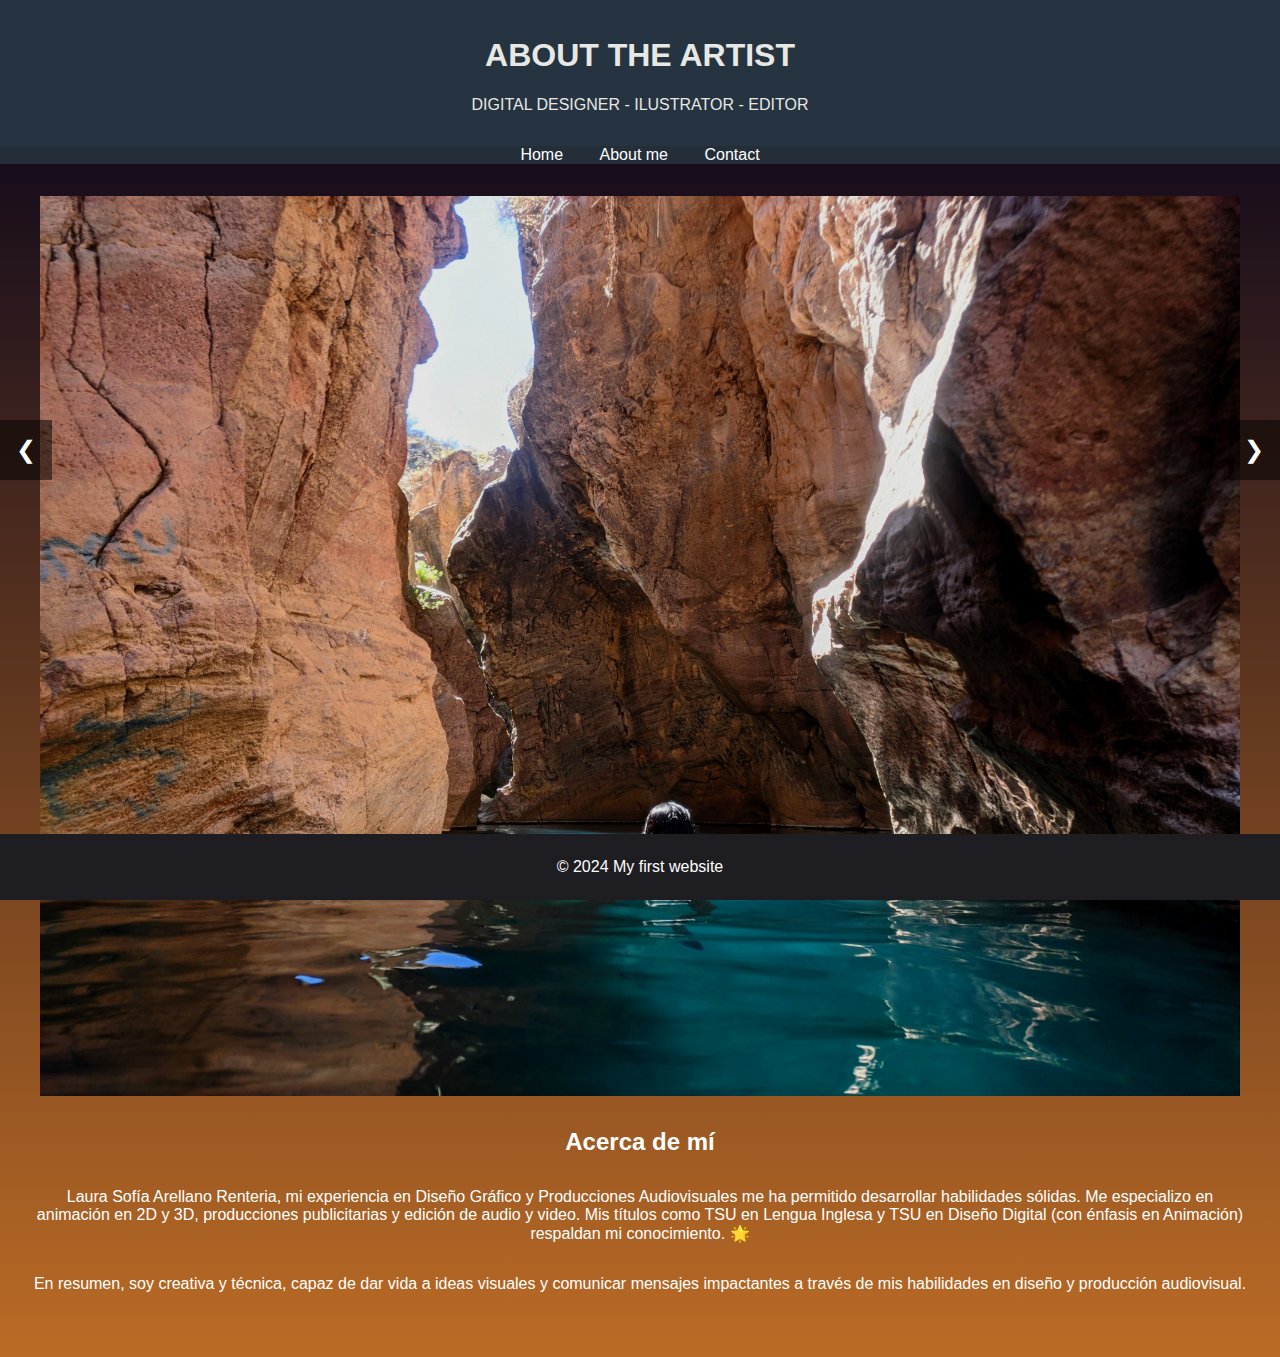
==== about me.html @ 60c8a2b6 "Add files via upload" ====
<!DOCTYPE html>
<html lang="es">
<head>
    <meta charset="UTF-8">
    <meta name="viewport" content="width=device-width, initial-scale=1.0">
    <title>About me</title>
    <link rel="stylesheet" type="text/css" href="styles.css">
</head>
<body>
    <header>
        <h1>ABOUT THE ARTIST</h1>
        <p>DIGITAL DESIGNER - ILUSTRATOR - EDITOR</p>
    </header>

    <nav>
        <ul>
            <li><a href="index.html">Home</a></li>
            <li><a href="#">About me</a></li>
            <li><a href="#">Contact</a></li>
        </ul>
    </nav>

    <main>
        <section id="slider">
            <div class="slider">
                <div class="slide">
                    <img src="imagen1.jpg" alt="Fotografía de un río subterráneo">
                </div>
                <div class="slide">
                    <img src="imagen2.png" alt="Mock-up de una etiqueta de chocolate solei">
                </div>
                <div class="slide">
                    <img src="imagen3.png" alt="Render de lata de bebida energética llamada burn out">
                </div>
<div class="slide">
                    <img src="imagen4.png" alt="Mock-up de una etiqueta de chocolate solei">
                </div>
            </div>
            <button class="prev" onclick="changeSlide(-1)">❮</button>
            <button class="next" onclick="changeSlide(1)">❯</button>
        </section>

        <section>
           

            <h2 class="titulos">Acerca de mí</h2>
            <p class="titulos">
                Laura Sofía Arellano Renteria, mi experiencia en Diseño Gráfico y Producciones Audiovisuales me ha permitido desarrollar habilidades sólidas. Me especializo en animación en 2D y 3D, producciones publicitarias y edición de audio y video. Mis títulos como TSU en Lengua Inglesa y TSU en Diseño Digital (con énfasis en Animación) respaldan mi conocimiento. 🌟
            </p>
            <p class="titulos">
                En resumen, soy creativa y técnica, capaz de dar vida a ideas visuales y comunicar mensajes impactantes a través de mis habilidades en diseño y producción audiovisual.
            </p>
        </section>
    </main>

    <footer>
        <p>&copy; 2024 My first website</p>
    </footer>

    <!-- Script para el slider -->
    <script>
        let slideIndex = 1;
        showSlides(slideIndex);

        function changeSlide(n) {
            showSlides(slideIndex += n);
        }

        function showSlides(n) {
            let slides = document.getElementsByClassName("slide");
            if (n > slides.length) { slideIndex = 1 }
            if (n < 1) { slideIndex = slides.length }
            for (let i = 0; i < slides.length; i++) {
                slides[i].style.display = "none";
            }
            slides[slideIndex - 1].style.display = "block";
        }
    </script>
</body>
</html>
---- styles.css ----
/* Estilos globales para el cuerpo del documento */
body {
    font-family: "Oxygen", sans-serif;
    margin: 0;
    padding: 0;
    background-image: linear-gradient(180deg, hsl(240, 100%, 5%), hsl(28, 67%, 44%));
    color: #fff;
}

/* Estilos para el encabezado */
header {
    background-color: #263341;
    color: #e7e8e3;
    padding: 1rem 0;
    text-align: center;
}

/* Estilos para la barra de navegación */
nav ul {
    list-style: none;
    padding: 0;
    text-align: center;
    background-color: #242E38;
    margin: 0;
}

nav ul li {
    display: inline;
    margin: 0;
}

nav ul li a {
    color: #fff;
    padding: 0.5rem 1rem;
    text-decoration: none;
}

/* Estilos para el contenido principal */
main {
    padding: 2rem;
}

/* Estilos para el slider */
.slider {
    display: flex;
    overflow: hidden;
    width: 100%;
    margin-bottom: 2rem;
    justify-content: center; /* Centra los elementos horizontalmente */
}

.slide {
    flex: 0 0 auto;
    display: none;
}

/* Tamaño de las imágenes */
.slide:nth-child(1) img {
    width: 30%; /* Primera imagen al 30% de su tamaño original */
}

.slide:nth-child(2) img,
.slide:nth-child(3) img,
.slide:nth-child(4) img {
    width: 45%; /* Segunda, tercera y cuarta imagen al 45% de su tamaño original */
}

.slide img {
    height: auto; /* Altura automática para mantener la proporción */
    object-fit: cover; /* Ajusta la imagen para cubrir el contenedor */
    display: block; /* Elimina el espacio extra debajo de las imágenes */
    margin: auto; /* Centra las imágenes horizontalmente */
}    height: auto; /* Altura automática para mantener la proporción */
    object-fit: cover; /* Ajusta la imagen para cubrir el contenedor */
    display: block; /* Elimina el espacio extra debajo de las imágenes */
    margin: auto; /* Centra las imágenes horizontalmente */
}

.slide img {
    height: auto; /* Altura automática para mantener la proporción */
    object-fit: cover; /* Ajusta la imagen para cubrir el contenedor */
    display: block; /* Elimina el espacio extra debajo de las imágenes */
    margin: auto; /* Centra las imágenes horizontalmente */
}

.prev, .next {
    position: absolute;
    top: 50%;
    transform: translateY(-50%);
    background-color: rgba(0, 0, 0, 0.5);
    color: #fff;
    border: none;
    cursor: pointer;
    padding: 1rem;
    font-size: 1.5rem;
}

.prev {
    left: 0;
}

.next {
    right: 0;
}

/* Estilos para los títulos */
.titulos {
    text-align: center;
    margin-bottom: 2rem;
}

/* Estilos para el pie de página */
footer {
    background-color: #1e1d22;
    color: #fff;
    text-align: center;
    padding: 0.5rem 0;
    position: fixed;
    bottom: 0;
    width: 100%;
}

/* Estilos específicos para dispositivos móviles */
@media screen and (max-width: 768px) {
    .slide img {
        width: 70%; /* Ajuste adicional para dispositivos móviles */
    }
}

@media screen and (max-width: 480px) {
    .slide img {
        width: 90%; /* Imágenes al 90% para dispositivos muy pequeños */
    }
}

/* Estilos específicos para el contenido del index.html */
.portfolio-item {
    display: flex;
    flex-wrap: wrap;
    justify-content: center;
    gap: 2rem;
}

.centered {
    display: flex;
    justify-content: center;
    align-items: center;
    width: 100%;
    height: 100vh; /* Ajusta la altura al 100% del viewport */
}

.centered img,
.centered iframe,
.centered video {
    max-width: 90%; /* Ancho máximo del contenido */
    height: auto;
    display: block;
}

.centered iframe {
    width: 60%; /* Ajuste específico para el iframe */
}

.centered video {
    width: 60%; /* Ajuste específico para el video */
}

/* Estilos para el pie de página */
footer {
    background-color: #1e1d22;
    color: #fff;
    text-align: center;
    padding: 0.5rem 0;
    position: fixed;
    bottom: 0;
    width: 100%;
}
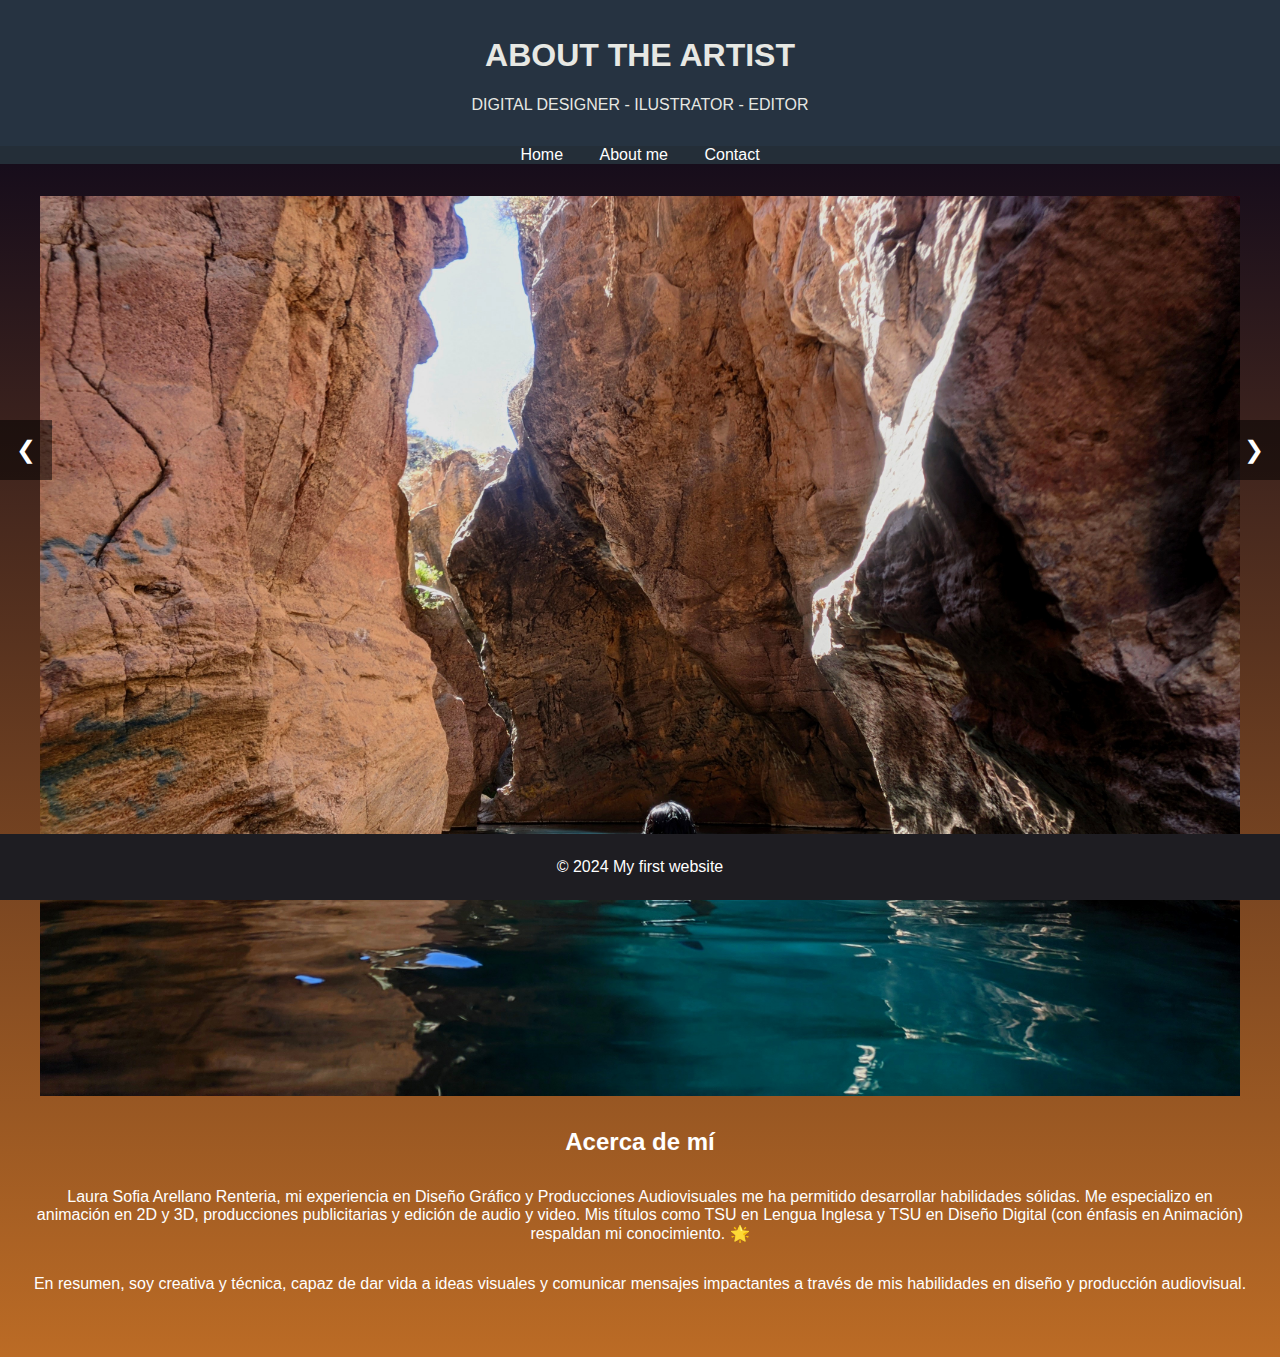
==== commit d69807c6: "Update about me.html" ====
--- a/about me.html
+++ b/about me.html
@@ -1,11 +1,13 @@
 <!DOCTYPE html>
 <html lang="es">
+
 <head>
     <meta charset="UTF-8">
     <meta name="viewport" content="width=device-width, initial-scale=1.0">
     <title>About me</title>
     <link rel="stylesheet" type="text/css" href="styles.css">
 </head>
+
 <body>
     <header>
         <h1>ABOUT THE ARTIST</h1>
@@ -15,8 +17,8 @@
     <nav>
         <ul>
             <li><a href="index.html">Home</a></li>
-            <li><a href="#">About me</a></li>
-            <li><a href="#">Contact</a></li>
+            <li><a href="about me.html">About me</a></li>
+            <li><a href="contact.html">Contact</a></li>
         </ul>
     </nav>
 
@@ -24,28 +26,22 @@
         <section id="slider">
             <div class="slider">
                 <div class="slide">
-                    <img src="imagen1.jpg" alt="Fotografía de un río subterráneo">
+                    <img src="imagen1.jpg" alt="Fotografia de un rio subterraneo">
                 </div>
                 <div class="slide">
-                    <img src="imagen2.png" alt="Mock-up de una etiqueta de chocolate solei">
+                    <img src="imagen2.jpg" alt="Mock.up de una etiqueta de chocolate solei">
                 </div>
                 <div class="slide">
-                    <img src="imagen3.png" alt="Render de lata de bebida energética llamada burn out">
-                </div>
-<div class="slide">
-                    <img src="imagen4.png" alt="Mock-up de una etiqueta de chocolate solei">
+                    <img src="imagen3.jpg" alt="Render de lata de bebida energetica llamada burn out">
                 </div>
             </div>
             <button class="prev" onclick="changeSlide(-1)">❮</button>
             <button class="next" onclick="changeSlide(1)">❯</button>
         </section>
-
         <section>
-           
-
             <h2 class="titulos">Acerca de mí</h2>
             <p class="titulos">
-                Laura Sofía Arellano Renteria, mi experiencia en Diseño Gráfico y Producciones Audiovisuales me ha permitido desarrollar habilidades sólidas. Me especializo en animación en 2D y 3D, producciones publicitarias y edición de audio y video. Mis títulos como TSU en Lengua Inglesa y TSU en Diseño Digital (con énfasis en Animación) respaldan mi conocimiento. 🌟
+                Laura Sofia Arellano Renteria, mi experiencia en Diseño Gráfico y Producciones Audiovisuales me ha permitido desarrollar habilidades sólidas. Me especializo en animación en 2D y 3D, producciones publicitarias y edición de audio y video. Mis títulos como TSU en Lengua Inglesa y TSU en Diseño Digital (con énfasis en Animación) respaldan mi conocimiento. 🌟
             </p>
             <p class="titulos">
                 En resumen, soy creativa y técnica, capaz de dar vida a ideas visuales y comunicar mensajes impactantes a través de mis habilidades en diseño y producción audiovisual.
@@ -57,24 +53,26 @@
         <p>&copy; 2024 My first website</p>
     </footer>
 
-    <!-- Script para el slider -->
     <script>
-        let slideIndex = 1;
-        showSlides(slideIndex);
+        let slideIndex = 0;
+        showSlides();
 
-        function changeSlide(n) {
-            showSlides(slideIndex += n);
-        }
-
-        function showSlides(n) {
+        function showSlides() {
             let slides = document.getElementsByClassName("slide");
-            if (n > slides.length) { slideIndex = 1 }
-            if (n < 1) { slideIndex = slides.length }
             for (let i = 0; i < slides.length; i++) {
                 slides[i].style.display = "none";
             }
+            slideIndex++;
+            if (slideIndex > slides.length) {slideIndex = 1}
             slides[slideIndex - 1].style.display = "block";
+            setTimeout(showSlides, 3000); // Change image every 3 seconds
+        }
+
+        function changeSlide(n) {
+            slideIndex += n - 1;
+            showSlides();
         }
     </script>
 </body>
-</html>+
+</html>
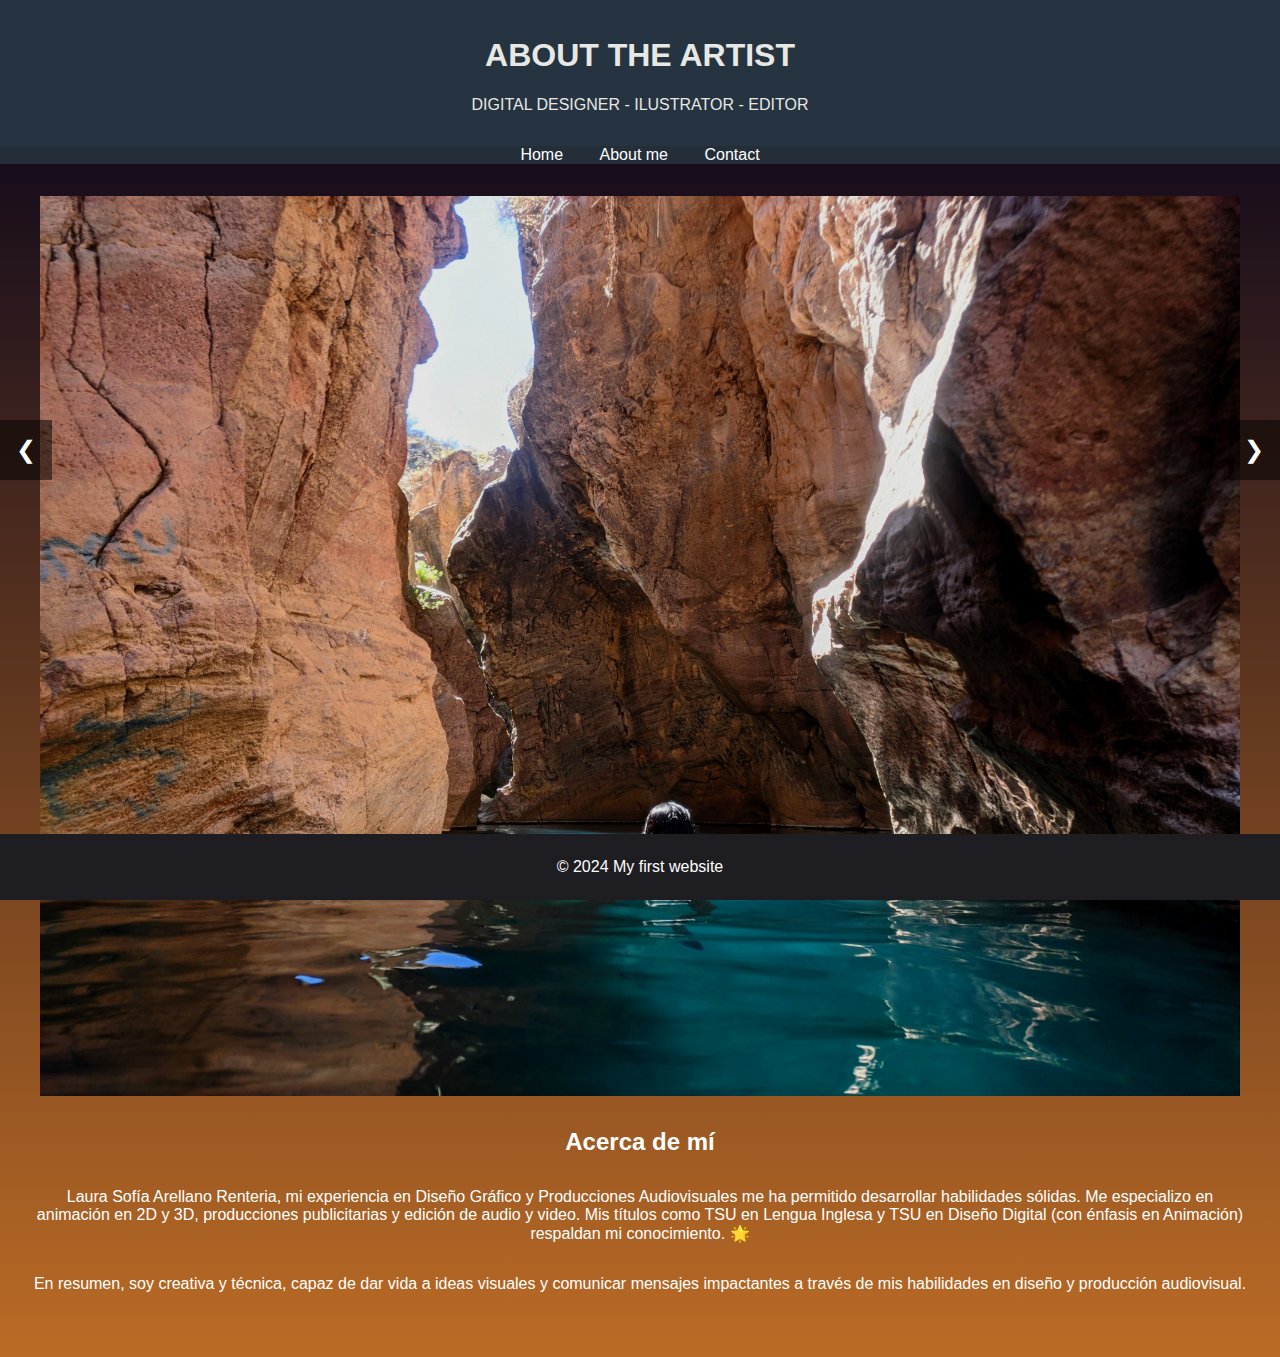
==== commit cc65d7d5: ""Arreglar enlace de navegación en about_me.html para que lleve a contact.html"." ====
--- a/about me.html
+++ b/about me.html
@@ -1,13 +1,11 @@
 <!DOCTYPE html>
 <html lang="es">
-
 <head>
     <meta charset="UTF-8">
     <meta name="viewport" content="width=device-width, initial-scale=1.0">
     <title>About me</title>
     <link rel="stylesheet" type="text/css" href="styles.css">
 </head>
-
 <body>
     <header>
         <h1>ABOUT THE ARTIST</h1>
@@ -15,33 +13,38 @@
     </header>
 
     <nav>
-        <ul>
-            <li><a href="index.html">Home</a></li>
-            <li><a href="about me.html">About me</a></li>
-            <li><a href="contact.html">Contact</a></li>
-        </ul>
-    </nav>
-
+    <ul>
+        <li><a href="index.html">Home</a></li>
+        <li><a href="about_me.html">About me</a></li>
+        <li><a href="contact.html">Contact</a></li>
+    </ul>
+</nav>
     <main>
         <section id="slider">
             <div class="slider">
                 <div class="slide">
-                    <img src="imagen1.jpg" alt="Fotografia de un rio subterraneo">
+                    <img src="imagen1.jpg" alt="Fotografía de un río subterráneo">
                 </div>
                 <div class="slide">
-                    <img src="imagen2.jpg" alt="Mock.up de una etiqueta de chocolate solei">
+                    <img src="imagen2.png" alt="Mock-up de una etiqueta de chocolate solei">
                 </div>
                 <div class="slide">
-                    <img src="imagen3.jpg" alt="Render de lata de bebida energetica llamada burn out">
+                    <img src="imagen3.png" alt="Render de lata de bebida energética llamada burn out">
+                </div>
+<div class="slide">
+                    <img src="imagen4.png" alt="Mock-up de una etiqueta de chocolate solei">
                 </div>
             </div>
             <button class="prev" onclick="changeSlide(-1)">❮</button>
             <button class="next" onclick="changeSlide(1)">❯</button>
         </section>
+
         <section>
+           
+
             <h2 class="titulos">Acerca de mí</h2>
             <p class="titulos">
-                Laura Sofia Arellano Renteria, mi experiencia en Diseño Gráfico y Producciones Audiovisuales me ha permitido desarrollar habilidades sólidas. Me especializo en animación en 2D y 3D, producciones publicitarias y edición de audio y video. Mis títulos como TSU en Lengua Inglesa y TSU en Diseño Digital (con énfasis en Animación) respaldan mi conocimiento. 🌟
+                Laura Sofía Arellano Renteria, mi experiencia en Diseño Gráfico y Producciones Audiovisuales me ha permitido desarrollar habilidades sólidas. Me especializo en animación en 2D y 3D, producciones publicitarias y edición de audio y video. Mis títulos como TSU en Lengua Inglesa y TSU en Diseño Digital (con énfasis en Animación) respaldan mi conocimiento. 🌟
             </p>
             <p class="titulos">
                 En resumen, soy creativa y técnica, capaz de dar vida a ideas visuales y comunicar mensajes impactantes a través de mis habilidades en diseño y producción audiovisual.
@@ -53,26 +56,24 @@
         <p>&copy; 2024 My first website</p>
     </footer>
 
+    <!-- Script para el slider -->
     <script>
-        let slideIndex = 0;
-        showSlides();
+        let slideIndex = 1;
+        showSlides(slideIndex);
 
-        function showSlides() {
+        function changeSlide(n) {
+            showSlides(slideIndex += n);
+        }
+
+        function showSlides(n) {
             let slides = document.getElementsByClassName("slide");
+            if (n > slides.length) { slideIndex = 1 }
+            if (n < 1) { slideIndex = slides.length }
             for (let i = 0; i < slides.length; i++) {
                 slides[i].style.display = "none";
             }
-            slideIndex++;
-            if (slideIndex > slides.length) {slideIndex = 1}
             slides[slideIndex - 1].style.display = "block";
-            setTimeout(showSlides, 3000); // Change image every 3 seconds
-        }
-
-        function changeSlide(n) {
-            slideIndex += n - 1;
-            showSlides();
         }
     </script>
 </body>
-
 </html>
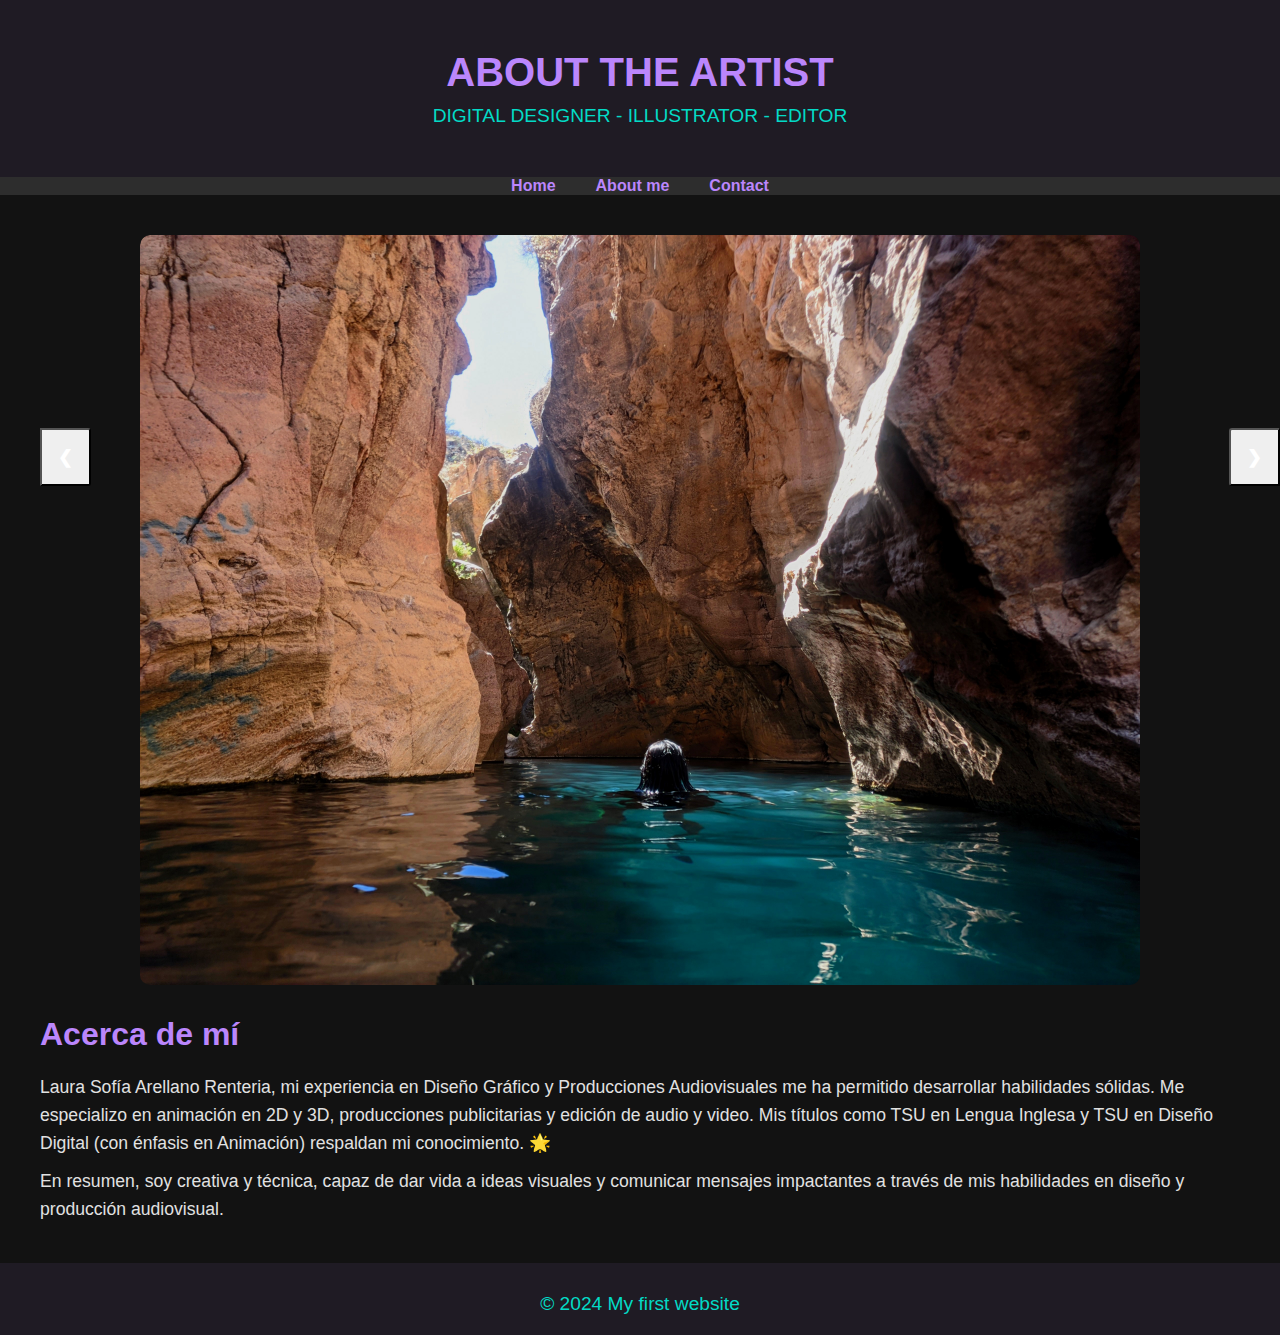
==== commit 178e392a: "Update about me.html" ====
--- a/about me.html
+++ b/about me.html
@@ -4,21 +4,157 @@
     <meta charset="UTF-8">
     <meta name="viewport" content="width=device-width, initial-scale=1.0">
     <title>About me</title>
-    <link rel="stylesheet" type="text/css" href="styles.css">
+    <link rel="stylesheet" href="https://cdnjs.cloudflare.com/ajax/libs/animate.css/4.1.1/animate.min.css"/>
+    <style>
+        /* Estilos generales */
+        body {
+            background-color: #121212;
+            background-image: url('https://www.transparenttextures.com/patterns/stardust.png');
+            color: #FFFFFF;
+            font-family: 'Poppins', sans-serif;
+            margin: 0;
+            padding: 0;
+        }
+
+        /* Encabezado */
+        header {
+            text-align: center;
+            padding: 50px 0;
+            background-color: #1F1B24;
+        }
+
+        h1 {
+            font-size: 2.5rem;
+            margin: 0;
+            color: #BB86FC;
+            animation: fadeInDown 2s ease-in-out;
+        }
+
+        p {
+            font-size: 1.2rem;
+            color: #03DAC6;
+            margin: 10px 0 0 0;
+        }
+
+        /* Barra de navegación */
+        nav ul {
+            list-style-type: none;
+            margin: 0;
+            padding: 0;
+            display: flex;
+            justify-content: center;
+            background-color: #2D2D2D;
+        }
+
+        nav ul li {
+            margin: 0 20px;
+        }
+
+        nav ul li a {
+            text-decoration: none;
+            color: #BB86FC;
+            font-weight: bold;
+            font-size: 1rem;
+            transition: color 0.3s ease;
+        }
+
+        nav ul li a:hover {
+            color: #03DAC6;
+        }
+
+        /* Sección principal */
+        main {
+            padding: 40px;
+        }
+
+        h2.titulos {
+            font-size: 2rem;
+            color: #BB86FC;
+            margin-bottom: 20px;
+        }
+
+        p.titulos {
+            font-size: 1.1rem;
+            line-height: 1.6;
+            color: #E1E1E1;
+        }
+
+        .slider {
+            position: relative;
+            max-width: 1000px;
+            margin: auto;
+            overflow: hidden;
+            border-radius: 10px;
+        }
+
+        .slide {
+            display: none;
+        }
+
+        .slide img {
+            width: 100%;
+            border-radius: 10px;
+        }
+
+        .prev, .next {
+            cursor: pointer;
+            position: absolute;
+            top: 50%;
+            width: auto;
+            margin-top: -22px;
+            padding: 16px;
+            color: #FFFFFF;
+            font-weight: bold;
+            font-size: 18px;
+            transition: 0.6s ease;
+            border-radius: 0 3px 3px 0;
+            user-select: none;
+        }
+
+        .next {
+            right: 0;
+            border-radius: 3px 0 0 3px;
+        }
+
+        .prev:hover, .next:hover {
+            background-color: rgba(0, 0, 0, 0.8);
+        }
+
+        /* Pie de página */
+        footer {
+            text-align: center;
+            padding: 20px 0;
+            background-color: #1F1B24;
+            color: #BB86FC;
+        }
+
+        /* Animaciones */
+        @keyframes fadeInDown {
+            from {
+                opacity: 0;
+                transform: translateY(-50px);
+            }
+            to {
+                opacity: 1;
+                transform: translateY(0);
+            }
+        }
+    </style>
 </head>
 <body>
     <header>
-        <h1>ABOUT THE ARTIST</h1>
-        <p>DIGITAL DESIGNER - ILUSTRATOR - EDITOR</p>
+        <h1 class="animate__animated animate__heartBeat">ABOUT THE ARTIST</h1>
+        <p>DIGITAL DESIGNER - ILLUSTRATOR - EDITOR</p>
     </header>
 
     <nav>
-    <ul>
-        <li><a href="index.html">Home</a></li>
-        <li><a href="about_me.html">About me</a></li>
-        <li><a href="contact.html">Contact</a></li>
-    </ul>
-</nav>
+        <ul>
+            <li><a href="index.html">Home</a></li>
+            <li><a href="about_me.html">About me</a></li>
+            <li><a href="contact.html">Contact</a></li>
+        </ul>
+    </nav>
+
     <main>
         <section id="slider">
             <div class="slider">
@@ -31,7 +167,7 @@
                 <div class="slide">
                     <img src="imagen3.png" alt="Render de lata de bebida energética llamada burn out">
                 </div>
-<div class="slide">
+                <div class="slide">
                     <img src="imagen4.png" alt="Mock-up de una etiqueta de chocolate solei">
                 </div>
             </div>
@@ -40,8 +176,6 @@
         </section>
 
         <section>
-           
-
             <h2 class="titulos">Acerca de mí</h2>
             <p class="titulos">
                 Laura Sofía Arellano Renteria, mi experiencia en Diseño Gráfico y Producciones Audiovisuales me ha permitido desarrollar habilidades sólidas. Me especializo en animación en 2D y 3D, producciones publicitarias y edición de audio y video. Mis títulos como TSU en Lengua Inglesa y TSU en Diseño Digital (con énfasis en Animación) respaldan mi conocimiento. 🌟
